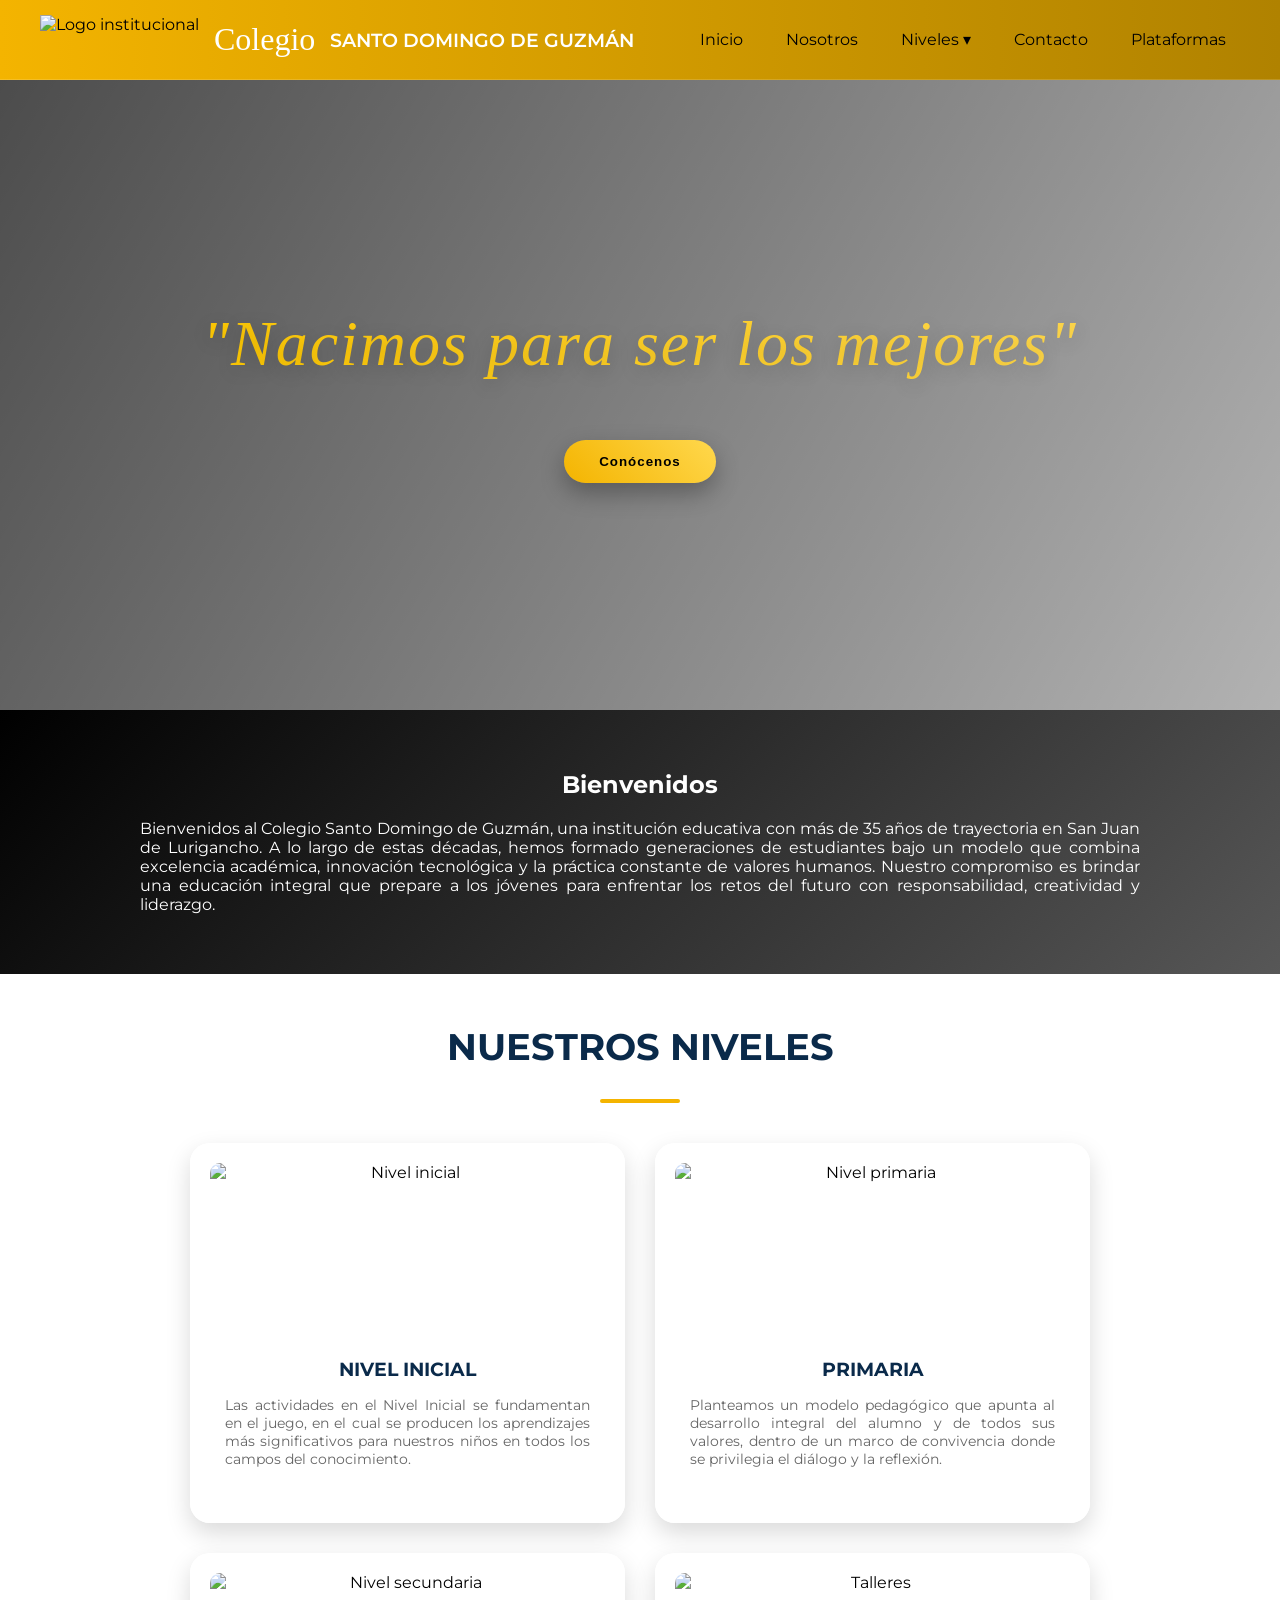
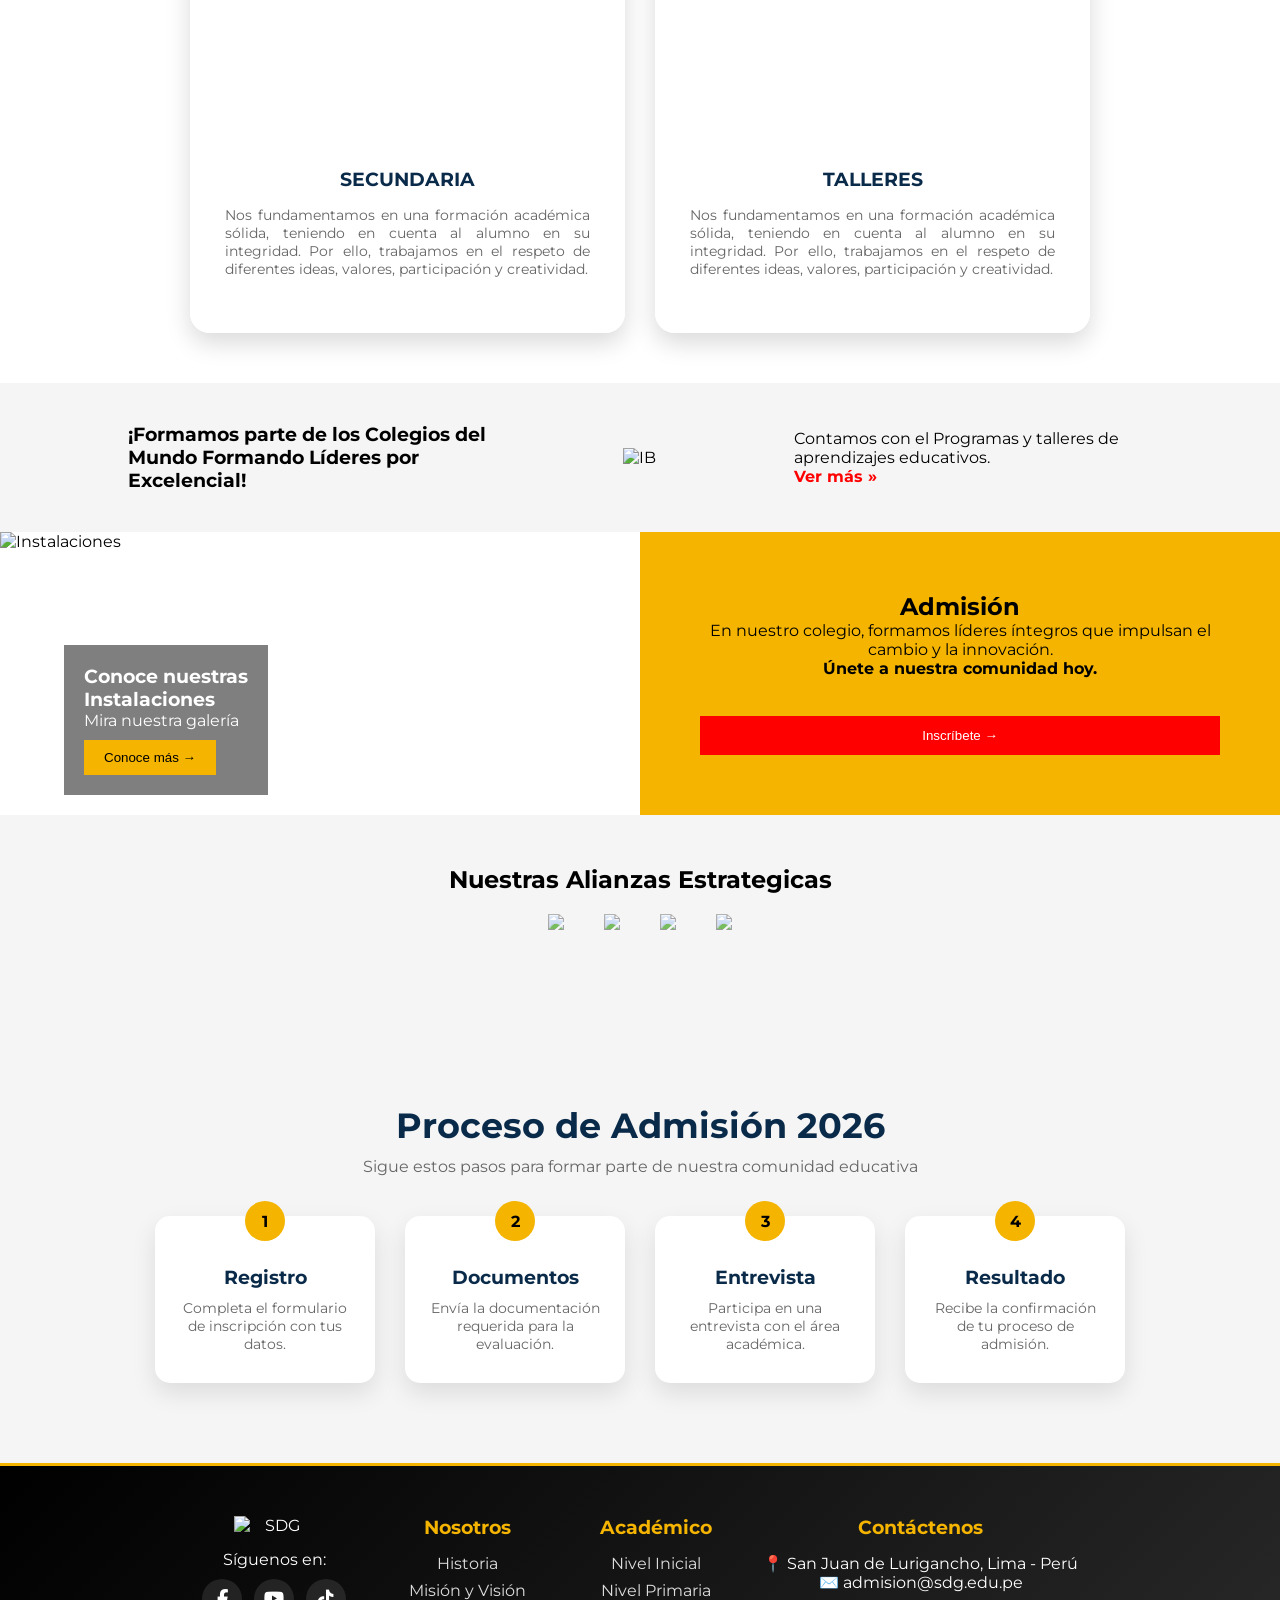
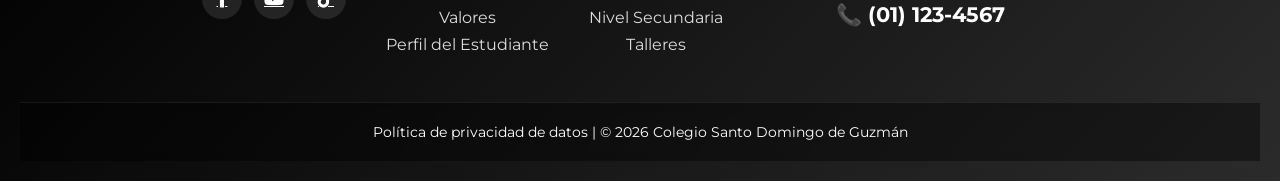
==== index.html @ 1eac4c0f "Add files via upload" ====
<!DOCTYPE html> 
<html lang="es">
<head>
    <meta charset="utf-8">
    <meta name="viewport" content="width=device-width, initial-scale=1.0">
    <title>Colegio Santo Domingo de Guzmán</title>

    <!-- FUENTES -->
    <link href="https://fonts.googleapis.com/css2?family=Montserrat:wght@400;600;700&display=swap" rel="stylesheet">
    <link rel="stylesheet" href="https://cdnjs.cloudflare.com/ajax/libs/font-awesome/6.5.0/css/all.min.css">
    <link rel="stylesheet" href="styles1.css">
</head>
<body>

<header class="header">

    <div class="left">
        <img src="logos/Insignia.png" alt="Logo institucional">
        <span class="school-name1">Colegio</span>
        <span class="school-name2">SANTO DOMINGO DE GUZMÁN</span>
    </div>

    <nav class="right" id="menu">
    <ul class="menu-list">
        <li><a href="index.html">Inicio</a></li>
        <li><a href="NOSOTROS.html">Nosotros</a></li>

        <li class="has-submenu">
            <a href="#">Niveles ▾</a>
            <ul class="submenu">
                <li><a href="INICIAL.html">Nivel Inicial</a></li>
                <li><a href="PRIMARIA.html">Nivel Primaria</a></li>
                <li><a href="PLATAFORMAS.html">Nivel Secundaria</a></li>
            </ul>
        </li>

        <li><a href="CONTACTO.html">Contacto</a></li>
        <li><a href="#">Plataformas</a></li>
    </ul>
</nav>

	<!-- BOTÓN HAMBURGUESA -->
    <div class="menu-toggle" id="menu-toggle">
        <i class="fas fa-bars"></i>
    </div>
</header>

<section class="hero">
    <h1><em style="font-weight: normal">"Nacimos para ser los mejores"</em></h1>
<p>&nbsp;</p>
    <button onclick="window.location.href='NOSOTROS.html'">Conócenos</button>
</section>

<section class="about fade-in">
  <h2>Bienvenidos</h2>
    <p>
        Bienvenidos al Colegio Santo Domingo de Guzmán, una institución educativa con más de 35 años de trayectoria en San Juan de Lurigancho. A lo largo de estas décadas, hemos formado generaciones de estudiantes bajo un modelo que combina excelencia académica, innovación tecnológica y la práctica constante de valores humanos. Nuestro compromiso es brindar una educación integral que prepare a los jóvenes para enfrentar los retos del futuro con responsabilidad, creatividad y liderazgo.
    </p>
</section>

<section class="cards">

    <h2 class="cards-title fade-up">NUESTROS NIVELES</h2>
    <div class="linea anim-line"></div>

    <div class="cards-container">

        <a href="INICIAL.html" class="card-link">
        <div class="card fade-up">
            <img src="imagenes/2.jpg" alt="Nivel inicial">
            <h3>NIVEL INICIAL</h3>
            <p>
                Las actividades en el Nivel Inicial se fundamentan en el juego, en el cual se producen los aprendizajes más significativos para nuestros niños en todos los campos del conocimiento.
            </p>
        </div>
		</a>

        <a href="PRIMARIA.html" class="card-link">
        <div class="card fade-up">
            <img src="imagenes/6.jpg" alt="Nivel primaria">
            <h3>PRIMARIA</h3>
            <p>
                Planteamos un modelo pedagógico que apunta al desarrollo integral del alumno y de todos sus valores, dentro de un marco de convivencia donde se privilegia el diálogo y la reflexión.
            </p>
        </div>
		</a>

        <a href="SECUNDARIA.html" class="card-link">
        <div class="card fade-up">
            <img src="imagenes/7.jpg" alt="Nivel secundaria">
            <h3>SECUNDARIA</h3>
            <p>
                Nos fundamentamos en una formación académica sólida, teniendo en cuenta al alumno en su integridad. Por ello, trabajamos en el respeto de diferentes ideas, valores, participación y creatividad.
            </p>
        </div>
	    </a>
		
		<a href="talleres.html" class="card-link">
        <div class="card fade-up">
            <img src="imagenes/9.jpg" alt="Talleres">
            <h3>TALLERES</h3>
            <p>
                Nos fundamentamos en una formación académica sólida, teniendo en cuenta al alumno en su integridad. Por ello, trabajamos en el respeto de diferentes ideas, valores, participación y creatividad.
            </p>
        </div>
		</a>

    </div>

</section>

<section class="info-top">

    <div class="info-left">
        <h3>¡Formamos parte de los Colegios del Mundo Formando Líderes por Excelencial!</h3>
    </div>

    <div class="info-center">
        <img src="logos/DORADA.png" alt="IB">
    </div>

    <div class="info-right">
        <p>
        Contamos con el Programas y talleres de aprendizajes educativos.</p>
        <a href="#">Ver más »</a>
    </div>

</section>
	
	
<section class="split-section">

    <div class="split-image">
        <img src="imagenes/13.png" alt="Instalaciones">
        <div class="overlay">
          <h3>Conoce nuestras<br><span>Instalaciones</span></h3>
            <p>Mira nuestra galería</p>
            <button>Conoce más →</button>
        </div>
    </div>

    <div class="split-content">
        <h2 style="text-align: center">Admisión</h2>
        <p style="text-align: center">
            En nuestro colegio, formamos líderes íntegros que impulsan el cambio y la innovación.
      </p>
        <strong style="text-align: center">Únete a nuestra comunidad hoy.</strong>
        <br><br>
        <button class="btn-red" onclick="window.location.href='CONTACTO.html'">
           Inscríbete →
        </button>
    </div>

</section>
	
<section class="logos">

    <h2>Nuestras Alianzas Estrategicas</h2>

    <div class="logos-container">
        <img src="logos/anglia.png">
        <img src="logos/cubicol.png">
        <img src="logos/google.png">
        <img src="logos/microsoft.png">
    </div>

</section>	
	

<section class="admissions">

    <h2 class="section-title">Proceso de Admisión 2026</h2>
    <p class="section-subtitle">
        Sigue estos pasos para formar parte de nuestra comunidad educativa
    </p>

    <div class="steps">

        <div class="step">
            <span class="step-number">1</span>
            <h3>Registro</h3>
            <p>Completa el formulario de inscripción con tus datos.</p>
        </div>

        <div class="step">
            <span class="step-number">2</span>
            <h3>Documentos</h3>
            <p>Envía la documentación requerida para la evaluación.</p>
        </div>

        <div class="step">
            <span class="step-number">3</span>
            <h3>Entrevista</h3>
            <p>Participa en una entrevista con el área académica.</p>
        </div>

        <div class="step">
            <span class="step-number">4</span>
            <h3>Resultado</h3>
            <p>Recibe la confirmación de tu proceso de admisión.</p>
        </div>

    </div>

</section>

<footer class="footer">

    <div class="footer-container">

        <!-- LOGO + REDES -->
        <div class="footer-col">
            <img src="logos/blanco.png" class="footer-logo" alt="SDG">

            <p>Síguenos en:</p>
            <div class="social">
            <a href="#"><i class="fab fa-facebook-f"></i></a>
            <a href="#"><i class="fab fa-youtube"></i></a>
            <a href="#"><i class="fab fa-tiktok"></i></a>
            </div>
        </div>

        <!-- NOSOTROS -->
        <div class="footer-col">
            <h3>Nosotros</h3>
            <ul>
                <li><a href="NOSOTROS.html">Historia</a></li>
                <li><a href="NOSOTROS.html">Misión y Visión</a></li>
                <li><a href="NOSOTROS.html">Valores</a></li>
                <li><a href="PRIMARIA.html">Perfil del Estudiante</a></li>
            </ul>
        </div>

        <!-- ACADÉMICO -->
        <div class="footer-col">
            <h3>Académico</h3>
            <ul>
                <li><a href="INICIAL.html">Nivel Inicial</a></li>
                <li><a href="PRIMARIA.html">Nivel Primaria</a></li>
                <li><a href="SECUNDARIA.html">Nivel Secundaria</a></li>
                <li><a href="#">Talleres</a></li>
            </ul>
        </div>

        <!-- CONTACTO -->
        <div class="footer-col">
            <h3>Contáctenos</h3>
            <p>📍 San Juan de Lurigancho, Lima - Perú</p>
            <p>✉️ admision@sdg.edu.pe</p>
            <p class="phone">📞 (01) 123-4567</p>
        </div>

    </div>

    <div class="footer-bottom">
        <p style="color: #FFFFFF">Política de privacidad de datos | © 2026 Colegio Santo Domingo de Guzmán</p>
    </div>

</footer>



</body>
	
	<script>
window.addEventListener("scroll", function() {
    const header = document.querySelector(".header");

    if (window.scrollY > 50) {
        header.classList.add("scrolled");
    } else {
        header.classList.remove("scrolled");
    }
});
</script>

<script>
const elements = document.querySelectorAll('.card, .about, .features, .cards');

window.addEventListener('scroll', () => {
    elements.forEach(el => {
        const top = el.getBoundingClientRect().top;

        if (top < window.innerHeight - 50) {
            el.classList.add('visible');
        }
    });
});
</script>
	
	
	
	<script>
const elementos = document.querySelectorAll('.fade-up, .anim-line');

function mostrarAnimacion() {
    elementos.forEach(el => {
        const top = el.getBoundingClientRect().top;

        if (top < window.innerHeight - 50) {
            el.classList.add('visible');
        }
    });
}

window.addEventListener('scroll', mostrarAnimacion);
window.addEventListener('load', mostrarAnimacion);
</script>	

<script>
document.querySelectorAll("a").forEach(link => {
    link.removeAttribute("target");
});
</script>	
	
	
	
<script>
document.addEventListener("DOMContentLoaded", function() {

    const toggle = document.getElementById("menu-toggle");
    const menu = document.getElementById("menu");
    const links = document.querySelectorAll("#menu a");

    toggle.addEventListener("click", () => {
        menu.classList.toggle("active");
    });

    links.forEach(link => {
        link.addEventListener("click", () => {
            menu.classList.remove("active");
        });
    });

    document.addEventListener("click", (e) => {
        if (!menu.contains(e.target) && !toggle.contains(e.target)) {
            menu.classList.remove("active");
        }
    });

});
</script>
	
<script>
document.querySelectorAll(".has-submenu > a").forEach(link => {
    link.addEventListener("click", function(e) {
        if (window.innerWidth < 768) {
            e.preventDefault();
            const submenu = this.nextElementSibling;
            submenu.classList.toggle("active");
        }
    });
});
</script>	
	
	
	
</html>
---- styles1.css ----
@charset "utf-8";
/* FUENTE PERSONALIZADA */
@font-face {
    font-family: "BlondeScript";
    src: url("fonts/blondescript-regular.otf") format("truetype");
}

/* RESET */
* {
    margin: 0;
    padding: 0;
    box-sizing: border-box;
}

html {
    scroll-behavior: smooth;
    font-family: 'Montserrat', Arial, sans-serif;
}

/* HEADER PREMIUM */
/* HEADER EFECTO VIDRIO */
.header {
    display: flex;
    justify-content: space-between;
    align-items: center;

    padding: 0 40px;
    height: 80px;

    position: fixed;
    width: 100%;
    top: 0;
    z-index: 1000;

    background: linear-gradient(90deg, #f4b400, #B08200);
    backdrop-filter: blur(10px);
    -webkit-backdrop-filter: blur(10px);

    border-bottom: 1px solid rgba(255,255,255,0.15);
    transition: all 0.4s ease;
}

/* TEXTO BLANCO POR DEFECTO */
.right a,
.school-name1,
.school-name2 {
    color: #fff;
}

/* HEADER AL HACER SCROLL */
.header.scrolled {
    background: rgba(255,255,255,0.85);
    backdrop-filter: blur(12px);

    box-shadow: 0 4px 30px rgba(0,0,0,0.1);
    border-bottom: 1px solid rgba(0,0,0,0.05);
}

/* TEXTO NEGRO AL HACER SCROLL */
.header.scrolled .right a,
.header.scrolled .school-name1,
.header.scrolled .school-name2 {
    color: #000;
}

/* BOTÓN HAMBURGUESA */
.menu-toggle {
    display: none;
    font-size: 1.8em;
    color: white;
    cursor: pointer;
}

/* MODO MOBILE */
@media (max-width: 768px) {

    .menu-toggle {
        display: block;
        position: absolute;
        right: 20px;
        top: 20px;
        font-size: 1.8em;
        color: white;
        z-index: 2000;
    }

    .right {
        position: absolute; /* 🔥 CLAVE */
        top: 70px;
        right: 10px;

        background: linear-gradient(90deg, #f4b400, #B08200);

        border-radius: 12px;
        padding: 10px 0;

        display: none; /* 🔥 oculto */
        flex-direction: column;

        width: auto;      /* 🔥 CLAVE */
        height: auto;     /* 🔥 CLAVE */

        min-width: 180px; /* tamaño mínimo elegante */

        box-shadow: 0 10px 25px rgba(0,0,0,0.2);
    }

    .right a {
        display: block;
        padding: 12px 20px;
        color: white;
        text-align: left;
        white-space: nowrap; /* 🔥 evita que se rompa */
    }

    .right a:hover {
        background: rgba(255,255,255,0.15);
    }

    .right.active {
        display: flex;
    }
}



/* OVERLAY DEL HERO (MENOS OSCURO PARA QUE SE NOTE EL VIDRIO) */
.hero::before {
    content: "";
    position: absolute;
    inset: 0;
    background: linear-gradient(120deg, rgba(0,0,0,0.7), rgba(0,0,0,0.3));
}

/* CONTENEDORES */
.left, .right {
    display: flex;
    align-items: center;
    gap: 15px;
}

/* LOGO */
.left img {
    height: 50px;
}

/* TEXTO */
.school-name1 {
    font-family: "Brush Script MT", cursive;
    font-size: 2em;
    color: #fff;
}

.school-name2 {
    font-size: 1.2em;
    font-weight: 600;
    color: #fff;
}

/* MENÃš */
.right a {
    color: #fff;
    text-decoration: none;
    padding: 8px 14px;
    position: relative;
    overflow: hidden;
}

/* EFECTO PREMIUM */
.right a::before {
    content: "";
    position: absolute;
    inset: 0;
    background: rgba(255,255,255,0.1);
    transform: scaleX(0);
    transform-origin: left;
    transition: 0.3s;
    z-index: -1;
}

.right a:hover::before {
    transform: scaleX(1);
}

.right a::after {
    content: "";
    position: absolute;
    width: 0%;
    height: 2px;
    background: #f4b400;
    bottom: -5px;
    left: 0;
    transition: 0.3s;
}

.right a:hover::after {
    width: 100%;
}

.right a:hover {
    color: #FFFFFF;
}

.header.scrolled .right a {
    color: #000;
}

/* HERO PREMIUM */
.hero {
    min-height: 70vh;
    margin-top: 80px;

    background: url('imagenes/12.png') center/cover no-repeat;

    display: flex;
    flex-direction: column;
    justify-content: center;
    align-items: center;

    text-align: center;
    position: relative;
    padding: 20px;
    overflow: hidden;
}

/* TEXTO HERO */
.hero h1,
.hero p,
.hero button {
    position: relative;
    z-index: 1;
}

.hero h1 {
    font-size: 4em;
    font-family: "BlondeScript", cursive;

    background: linear-gradient(45deg, #FDC700, #FFD84D);
    -webkit-background-clip: text;
    -webkit-text-fill-color: transparent;

    text-shadow: 0 5px 20px rgba(0,0,0,0.2);
    letter-spacing: 2px;

    animation: fadeUp 1s ease;
}

.hero p {
    margin-top: 10px;
    font-size: 1.2em;
    color: #fff;
    animation: fadeUp 1.5s ease;
}

/* BOTÃ“N PREMIUM */
.hero button {
    margin-top: 25px;
    padding: 14px 35px;

    border: none;
    border-radius: 50px;

    background: linear-gradient(45deg, #f4b400, #ffd84d);
    color: black;

    font-weight: bold;
    letter-spacing: 1px;

    cursor: pointer;

    box-shadow: 0 10px 25px rgba(0,0,0,0.3);
    transition: all 0.3s ease;
}

.hero button:hover {
    transform: translateY(-3px) scale(1.05);
    box-shadow: 0 15px 35px rgba(0,0,0,0.4);
}

/* ANIMACIÃ“N */
@keyframes fadeUp {
    from {
        opacity: 0;
        transform: translateY(30px);
    }
    to {
        opacity: 1;
        transform: translateY(0);
    }
}


.about {
    padding: 60px 20px;
    text-align: center;

    background: linear-gradient(135deg, #000000, #575757); /* 🔥 degradado */
    color: white; /* texto visible */
}

/* SECCIONES */
.about, .admissions, .features {
    padding: 60px 20px;
    text-align: center;
}

.about h2 {
    color: #ffffff;
    margin-bottom: 20px;
}

/* ABOUT */
.about p {
    max-width: 1000px;
    margin: auto;
	color: #FFFFFF;
    text-align: justify;
}

/* CARDS PREMIUM */
.cards {
    padding: 50px 20px;
    text-align: center;
}

.card {
    width: 100%;
	height: 380px;
    padding: 20px;
	display: flex;
    flex-direction: column;
	overflow: hidden;

    background: rgba(255,255,255,0.9);
    backdrop-filter: blur(10px);

    border-radius: 20px;

    box-shadow: 0 10px 25px rgba(0,0,0,0.15);
    transition: transform 0.3s ease, box-shadow 0.3s ease;
}

.card:hover {
    transform: translateY(-10px) scale(1.03);
    box-shadow: 0 20px 40px rgba(0,0,0,0.25);
}

.card img {
    width: 100%;
	height: 180px; /* 🔥 mismo alto en todas */
    object-fit: cover;
    border-radius: 10px 10px 0 0;
}

/* TITULO CENTRADO (REEMPLAZA <center>) */
/* TITULO PRINCIPAL */
.cards-title {
    width: 100%;
    text-align: center;
    display: block;
    font-size: 2.3em;
    color: #0a2a4a;
    margin-bottom: 30px;
}

/* LINEA DECORATIVA PRO */
.linea {
	display: block;
    width: 80px;
    height: 4px;
    background: #f4b400;
    margin: 10px auto 40px auto;
    border-radius: 10px;
}

/* CONTENEDOR DE CARDS */
.cards-container {
    display: grid;
    grid-template-columns: repeat(2, 1fr); /* ✔ correcto */
    gap: 30px;
    max-width: 900px;
    margin: auto;
}
	
/* TITULOS DE CADA NIVEL */
.card h3 {
    text-align: center;
    color: #0a2a4a;
	margin: 15px 15px 5px;
}

/* DESCRIPCIONES */
.card p {
    text-align: justify;
    color: #666;
	margin: 0 15px;
    font-size: 0.9em;
    flex-grow: 1; /* 🔥 iguala alturas */
    margin-top: 10px;
}

.card-link:hover .card {
    transform: translateY(-5px);
    transition: 0.3s;
}

.card-link {
    text-decoration: none; /* 🔥 quita subrayado */
    color: inherit;        /* 🔥 mantiene color original */
}

/* ANIMACIÃ“N BASE */
.fade-up {
    opacity: 0;
    transform: translateY(40px);
    transition: all 0.8s ease;
}

.fade-up.visible {
    opacity: 1;
    transform: translateY(0);
}

/* EFECTO LÃNEA */
.anim-line {
    width: 0;
    height: 4px;
    background: #f4b400;
    margin: 10px auto 40px auto;
    border-radius: 10px;
    transition: width 1s ease;
}

.anim-line.visible {
    width: 80px;
}


.info-top {
    display: flex;
    align-items: center;
    justify-content: space-between;
    padding: 40px 10%;
    background: #f5f5f5;
    flex-wrap: wrap;
}

.info-left, .info-right {
    width: 35%;
}

.info-center {
    width: 20%;
    text-align: center;
}

.info-center img {
    max-width: 100px;
}

.info-right a {
    color: red;
    text-decoration: none;
    font-weight: bold;
}

.split-section {
    display: flex;
    flex-wrap: wrap;
}

.split-image {
    width: 50%;
    position: relative;
}

.split-image img {
    width: 100%;
    height: 100%;
    object-fit: cover;
}

.overlay {
    position: absolute;
    top: 40%;
    left: 10%;
    background: rgba(0,0,0,0.5);
    color: white;
    padding: 20px;
}

.overlay button {
    background: #f4b400;
    border: none;
    padding: 10px 20px;
    margin-top: 10px;
    cursor: pointer;
}

.split-content {
    width: 50%;
    background: #f4b400;
    padding: 60px;
    display: flex;
    flex-direction: column;
    justify-content: center;
}

.btn-red {
    background: red;
    color: white;
    border: none;
    padding: 12px 25px;
    cursor: pointer;
}

.logos {
    text-align: center;
    padding: 50px 20px;
    background: #f5f5f5;
}

.logos-container {
    display: flex;
    justify-content: center;
    gap: 40px;
    margin-top: 20px;
    flex-wrap: wrap;
}

.logos-container img {
    height: 60px;
    opacity: 0.8;
    transition: 0.3s;
}

.logos-container img:hover {
    opacity: 1;
    transform: scale(1.1);
}

.admissions {
    padding: 80px 20px;
    text-align: center;
    background: #f5f5f5;
}

.section-title {
    font-size: 2.2em;
    color: #0a2a4a;
}

.section-subtitle {
    margin: 10px 0 40px;
    color: #666;
}

.admissions {
    padding: 80px 20px;
    text-align: center;
    background: #f5f5f5;
}

.section-title {
    font-size: 2.2em;
    color: #0a2a4a;
}

.section-subtitle {
    margin: 10px 0 40px;
    color: #666;
}

/* CONTENEDOR */
.steps {
    display: flex;
    justify-content: center;
    gap: 30px;
    flex-wrap: wrap;
}

/* TARJETAS */
.step {
    background: white;
    padding: 30px 20px;
    width: 220px;

    border-radius: 15px;
    position: relative;

    box-shadow: 0 10px 25px rgba(0,0,0,0.1);
    transition: 0.3s;
}

.steps::before {
    content: "";
    position: absolute;
    top: 20px;
    left: 10%;
    width: 80%;
    height: 2px;
    background: #ddd;
    z-index: 0;
}

.step:hover {
    transform: translateY(-10px);
    box-shadow: 0 20px 40px rgba(0,0,0,0.2);
}

/* NÚMERO */
.step-number {
    position: absolute;
    top: -15px;
    left: 50%;
    transform: translateX(-50%);

    background: #f4b400;
    color: black;

    width: 40px;
    height: 40px;
    border-radius: 50%;

    display: flex;
    align-items: center;
    justify-content: center;

    font-weight: bold;
}

/* TEXTO */
.step h3 {
    margin-top: 20px;
    color: #0a2a4a;
}

.step p {
    margin-top: 10px;
    font-size: 0.9em;
    color: #666;
}


/* CONTACTO */
.contact {
    background: linear-gradient(135deg, #0a2a4a, #123b63);
    color: white;
    padding: 60px 20px;
    text-align: center;
}

.contact input,
.contact textarea {
    width: 80%;
    padding: 12px;
    margin: 10px auto;
    display: block;
    border-radius: 8px;
    border: none;
}

.contact input:focus,
.contact textarea:focus {
    outline: none;
    box-shadow: 0 0 5px #f4b400;
}

.contact button {
    background: #f4b400;
    padding: 12px 25px;
    border-radius: 25px;
    border: none;
    cursor: pointer;
	transition: 0.3s;
}

.contact button:hover {
    background: #ffd84d;
}

.contact input,
.contact textarea {
    font-family: inherit;
}

/* FOOTER */
footer {
    background: #000;
    color: white;
    padding: 20px;
}

/* ANIMACIÃ“N SCROLL */
.fade-in {
    opacity: 0;
    transform: translateY(40px);
    transition: all 1s ease;
}

.fade-in.visible {
    opacity: 1;
    transform: translateY(0);
}

@media (max-width: 768px) {
    .footer-container {
    flex-direction: column;
    }

    .social {
        justify-content: center;
    }
}

@media (max-width: 768px) {

    .info-left, .info-right, .info-center {
        width: 100%;
        text-align: center;
        margin-bottom: 20px;
    }

    .split-section {
        flex-direction: column;
    }

    .split-image,
    .split-content {
        width: 100%;
    }
}


/* RESPONSIVE */
@media (max-width: 768px) {

    .header {
        flex-direction: column;
        justify-content: center;
        align-items: center;
        height: auto;
        padding: 10px 15px;
        text-align: center;
    }

    .left {
        flex-direction: column;
        gap: 5px;
        text-align: center;
    }

    .left img {
        height: 40px;
    }

    .school-name1 {
        font-size: 1.3em;
    }

    .school-name2 {
        font-size: 0.9em;
    }

    .right {
        margin-top: 8px;
        flex-wrap: wrap;
        justify-content: center;
        gap: 10px;
    }

    .right a {
        font-size: 0.9em;
        padding: 5px 8px;
    }

    .hero h1 {
        font-size: 2.2em;
        padding: 0 10px;
    }

    .cards {
        flex-direction: column;
        align-items: center;
    }
}


.footer {
    background: linear-gradient(135deg, #000000, #2b2b2b); /* 🔥 negro degradado */
	border-top: 3px solid #f4b400;
    color: white;
    padding-top: 50px;
}

/* CONTENEDOR */
.footer-container {
    display: flex;
    justify-content: center; /* 🔥 CAMBIO CLAVE */
    flex-wrap: wrap;
    padding: 0 10%;
    gap: 40px;
    text-align: center; /* 🔥 centra textos */
}

/* COLUMNAS */
.footer-col {
    display: flex;
    flex-direction: column;
    align-items: center; /* 🔥 centra todo */
}

/* LOGO */
.footer-logo {
    width: 80px;
    margin-bottom: 15px;
}

/* TITULOS */
.footer h3 {
    margin-bottom: 15px;
    color: #f4b400;
}

/* LISTAS */
.footer ul {
    list-style: none;
}

.footer ul li {
    margin-bottom: 8px;
}

.footer ul li a {
    text-decoration: none;
    color: #ddd;
    transition: 0.3s;
}

.footer ul li a:hover {
    color: #f4b400;
}

/* REDES */
.social {
    display: flex;
    justify-content: center; /* 🔥 centra los iconos */
    align-items: center;
    gap: 12px;
    margin-top: 10px;
}

.social a {
    width: 40px;
    height: 40px;
    display: flex;
    align-items: center;
    justify-content: center;

    background: rgba(255,255,255,0.1);
    border-radius: 50%;

    color: #fff; /* 🔥 blanco fijo */
    font-size: 18px;

    transition: 0.3s;
}

.social a:hover {
    background: #f4b400;
    color: #000; /* cambia a negro al pasar mouse */
}

.social a i {
    color: #fff;
}

.lista {
    list-style: none; /* viñetas */
    padding-left: 20px;
    text-align: left;
    color: #ccc;
    padding: 0;
}

.lista li {
    margin-bottom: 8px;
}

.lista li {
    position: relative;
    padding-left: 25px;
    margin-bottom: 10px;
    color: #ddd;
}

/* VIÑETA PERSONALIZADA */
.lista li::before {
    content: "●";
    position: absolute;
    left: 0;
    top: 0;
    color: #f4b400; /* dorado institucional */
    font-size: 14px;
}


/* TELÉFONO DESTACADO */
.phone {
    font-size: 1.3em;
    font-weight: bold;
    margin-top: 10px;
}

/* PARTE FINAL */
.footer-bottom {
    text-align: center;
    padding: 20px;
    margin-top: 40px;

    border-top: 1px solid rgba(255,255,255,0.08);
    background: rgba(0,0,0,0.4); /* 🔥 efecto vidrio oscuro */
    backdrop-filter: blur(5px);
    font-size: 0.9em;
}

@media (max-width: 768px) {

    .menu-toggle {
        display: block;
        position: absolute;
        right: 20px;
        top: 20px;
        font-size: 1.8em;
        color: white;
        z-index: 2000;
    }

    .right {
        position: absolute;
        top: 80px; /* debajo del header */
        right: 20px;

        background: linear-gradient(90deg, #f4b400, #B08200); /* 🔥 mismo estilo */

        border-radius: 10px;
        padding: 10px 0;

        display: none; /* 🔴 oculto por defecto */
        flex-direction: column;

        box-shadow: 0 10px 25px rgba(0,0,0,0.2);
    }

    .right a {
        display: block;
        padding: 10px 20px;
        color: white;
        text-align: left;
        width: 100%;
    }

    .right a:hover {
        background: rgba(255,255,255,0.1);
    }

    /* CUANDO SE ACTIVA */
    .right.active {
        display: flex;
    }
}

/* ===== MENU CON SUBMENU ===== */

.menu-list {
    list-style: none;
    display: flex;
    gap: 15px;
}

.menu-list li {
    position: relative;
}

/* HEREDAR ESTILO A LINKS */
.menu-list li a {
    color: inherit;
    text-decoration: none;
    padding: 8px 14px;
    display: block;
}

/* SUBMENU */
.submenu {
    position: absolute;
    top: 100%;
    left: 0;

    background: white;
    list-style: none;

    padding: 0;
    margin: 0;

    display: none;
    min-width: 200px;

    border-radius: 10px;
    overflow: hidden;

    box-shadow: 0 10px 25px rgba(0,0,0,0.15);
}

/* ITEMS SUBMENU */
.submenu li a {
    color: #333;
    padding: 12px 15px;
}

.submenu li a:hover {
    background: #f4b400;
    color: black;
}

/* MOSTRAR EN DESKTOP */
.has-submenu:hover .submenu {
    display: block;
}

@media (max-width: 768px) {

    .menu-list {
        flex-direction: column;
    }

    .submenu {
        position: static;
        background: rgba(255,255,255,0.1);
        box-shadow: none;
        display: none;
    }

    .submenu li a {
        color: white;
        padding-left: 30px;
    }

    .submenu.active {
        display: block;
    }
}
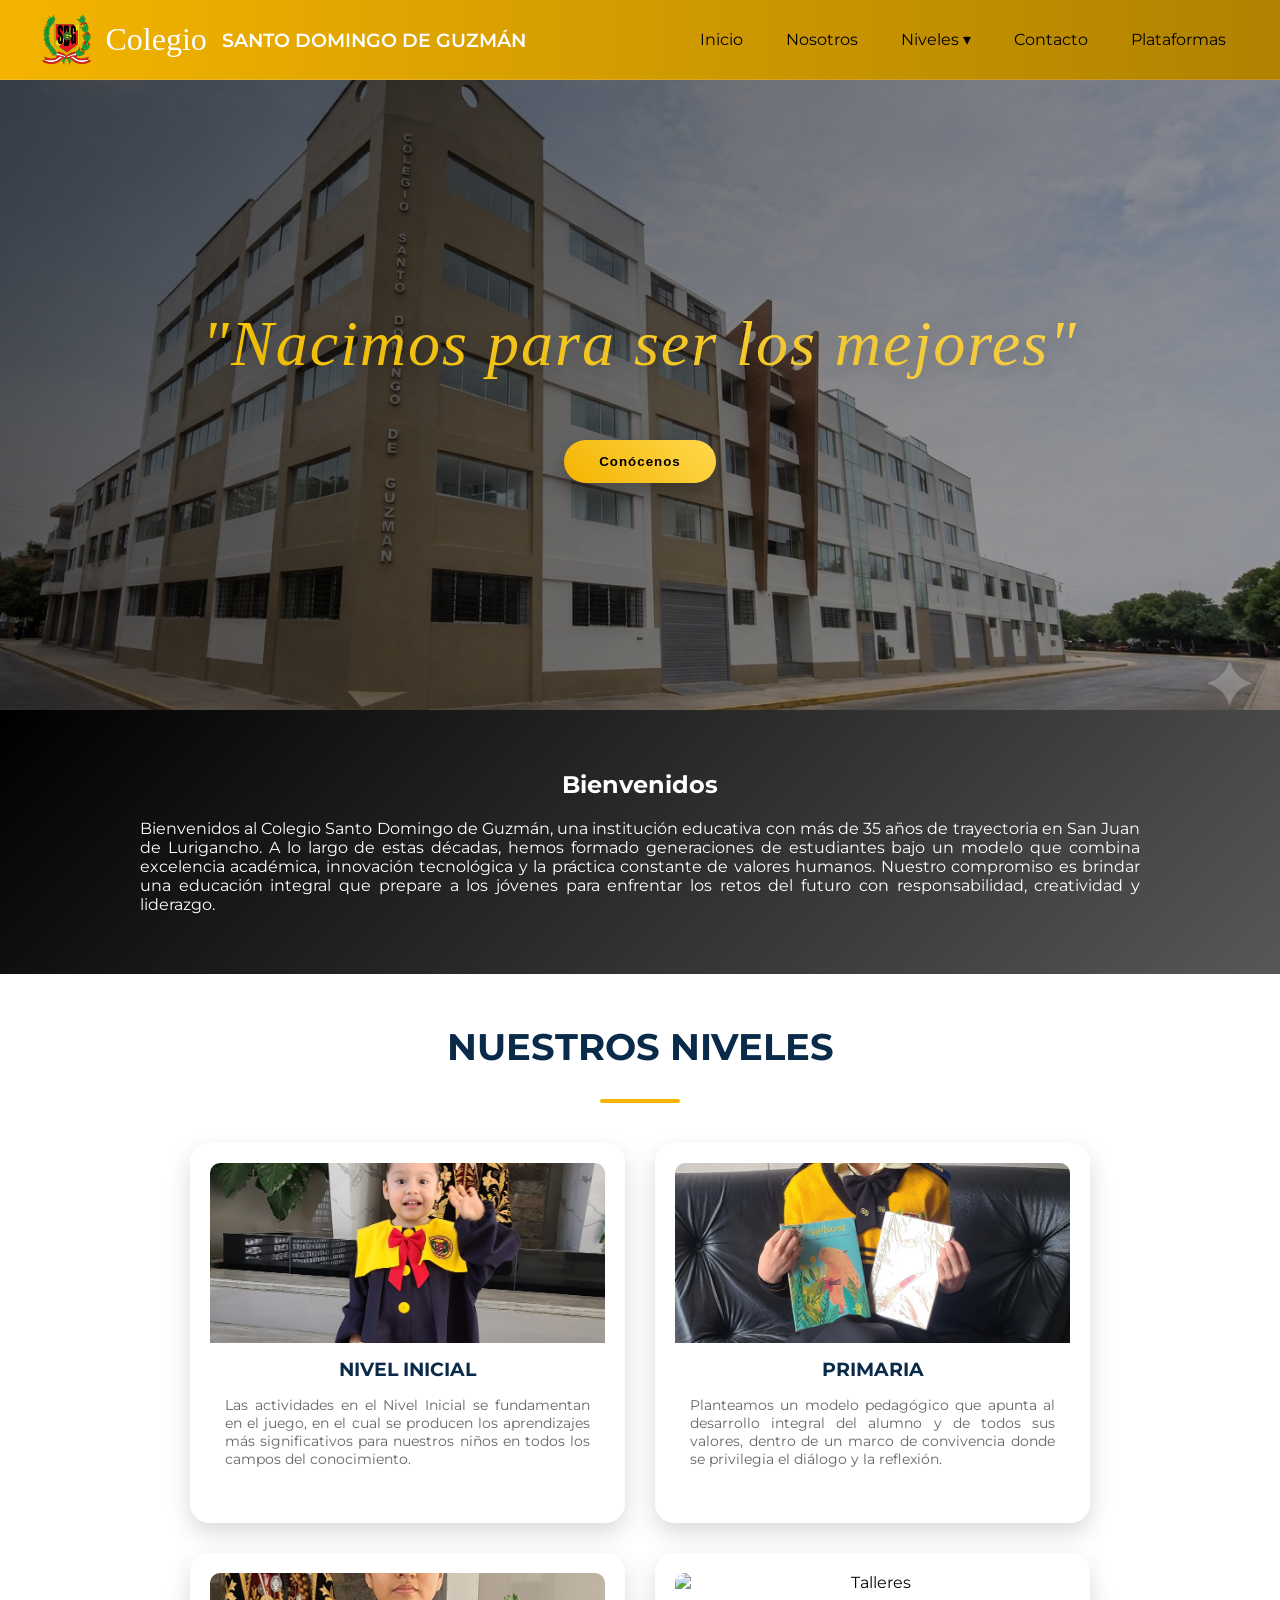
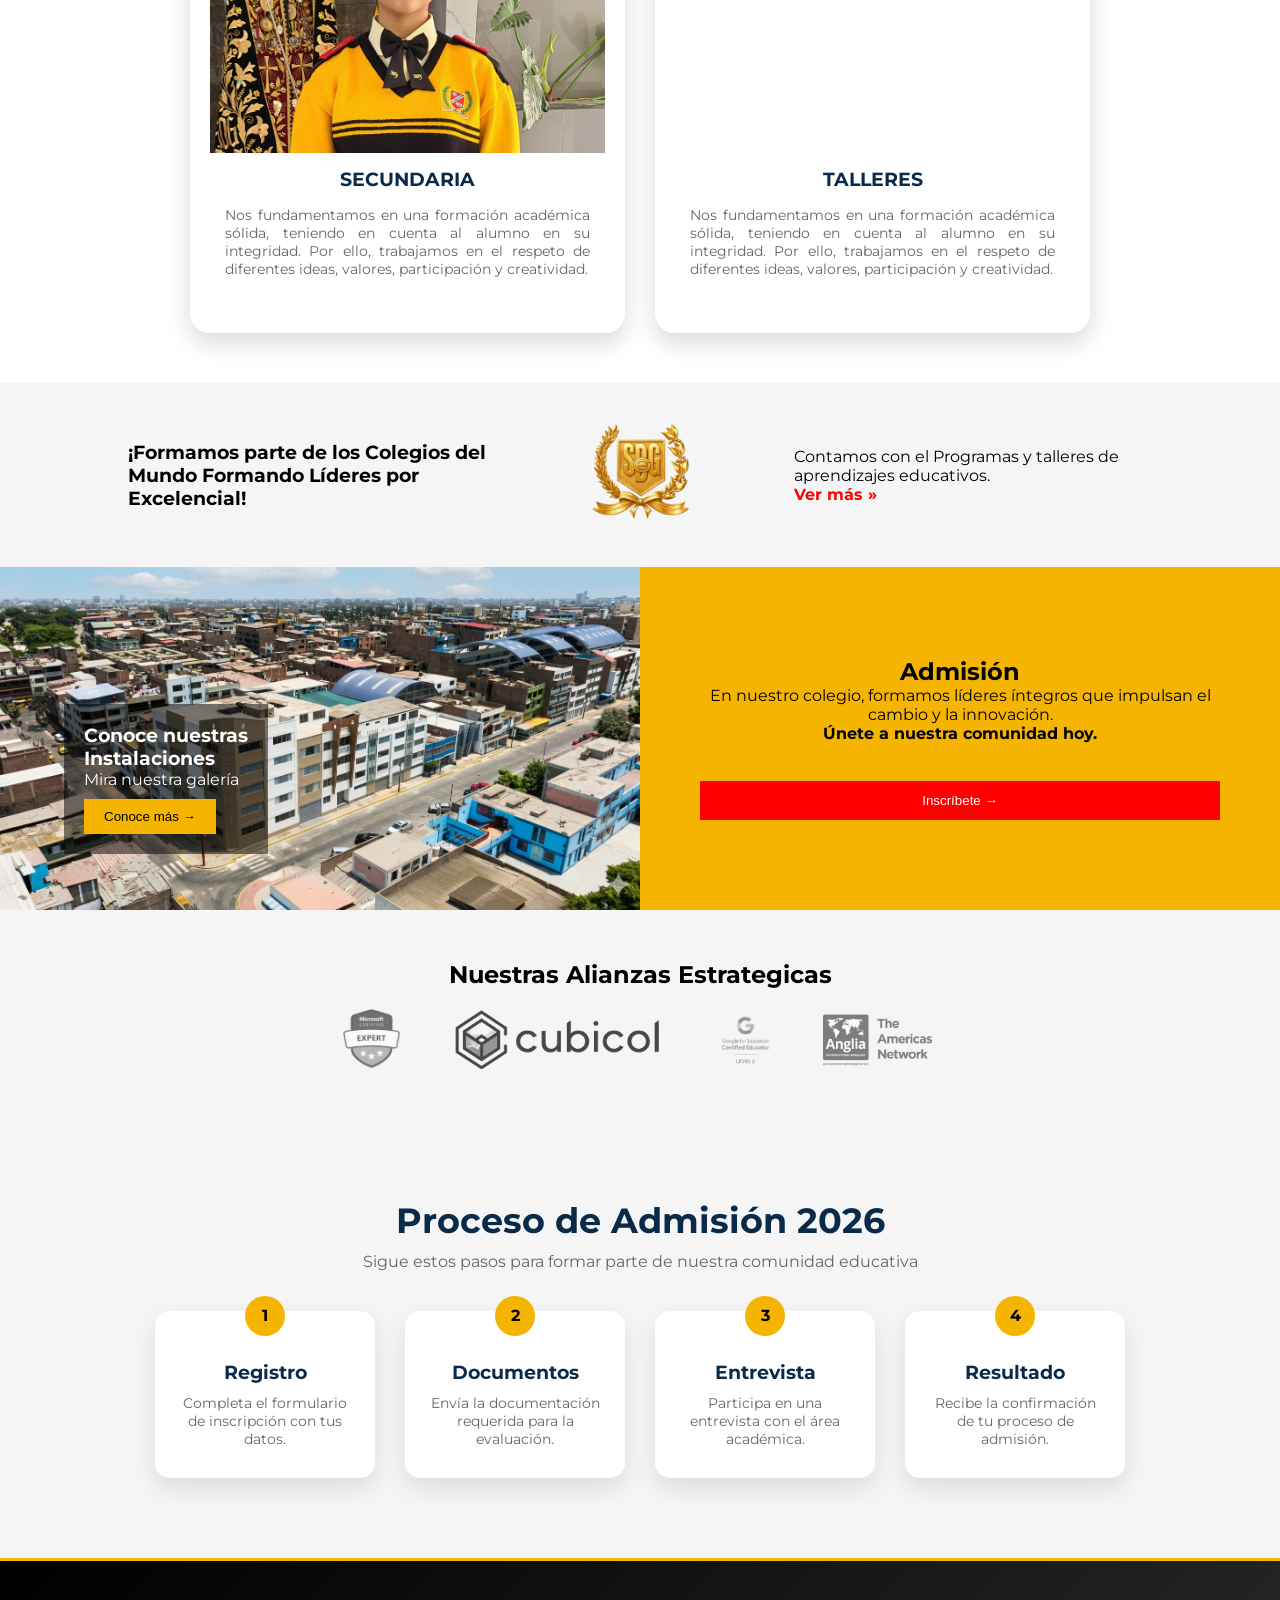
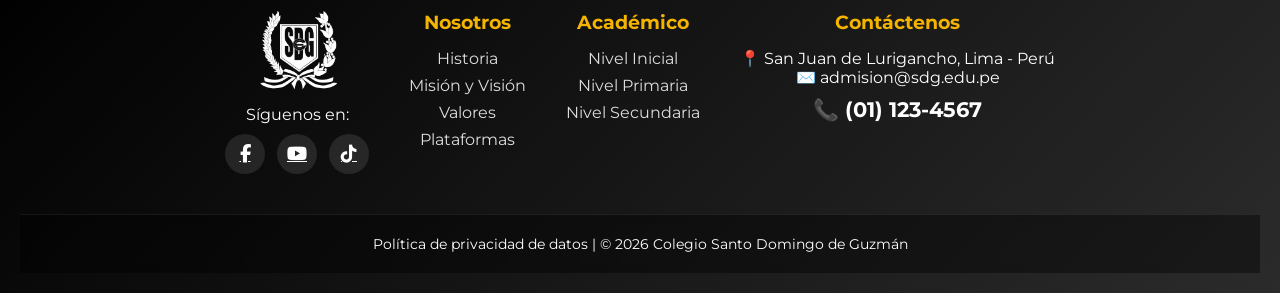
==== commit b63e952d: "Refactor index.html structure and content" ====
--- a/index.html
+++ b/index.html
@@ -35,7 +35,7 @@
         </li>
 
         <li><a href="CONTACTO.html">Contacto</a></li>
-        <li><a href="#">Plataformas</a></li>
+        <li><a href="PLATAFORMAS.html">Plataformas</a></li>
     </ul>
 </nav>
 
@@ -203,6 +203,10 @@
     </div>
 
 </section>
+	
+	
+	
+	
 
 <footer class="footer">
 
@@ -210,15 +214,21 @@
 
         <!-- LOGO + REDES -->
         <div class="footer-col">
-            <img src="logos/blanco.png" class="footer-logo" alt="SDG">
-
-            <p>Síguenos en:</p>
-            <div class="social">
-            <a href="#"><i class="fab fa-facebook-f"></i></a>
-            <a href="#"><i class="fab fa-youtube"></i></a>
-            <a href="#"><i class="fab fa-tiktok"></i></a>
-            </div>
-        </div>
+			<img src="logos/blanco.png" class="footer-logo" alt="SDG">
+			<p>Síguenos en:</p>
+			<div class="social">
+				<a href="#" onclick="window.open('https://www.facebook.com/colegiosdg?locale=es_LA', '_blank'); return false;">
+					<i class="fab fa-facebook-f"></i>
+				</a>
+				
+				<a href="#" onclick="window.open('https://www.youtube.com/@colegiosdglasflores', '_blank'); return false;">
+					<i class="fab fa-youtube"></i>
+				</a>
+				
+				<a href="#" onclick="window.open('https://www.tiktok.com/@sdglasflores_oficial?is_from_webapp=1&sender_device=pc', '_blank'); return false;">        <i class="fab fa-tiktok"></i>
+				</a>
+			</div>
+		</div>
 
         <!-- NOSOTROS -->
         <div class="footer-col">
@@ -227,7 +237,7 @@
                 <li><a href="NOSOTROS.html">Historia</a></li>
                 <li><a href="NOSOTROS.html">Misión y Visión</a></li>
                 <li><a href="NOSOTROS.html">Valores</a></li>
-                <li><a href="PRIMARIA.html">Perfil del Estudiante</a></li>
+                <li><a href="PLATAFORMAS.html">Plataformas</a></li>
             </ul>
         </div>
 
@@ -238,7 +248,7 @@
                 <li><a href="INICIAL.html">Nivel Inicial</a></li>
                 <li><a href="PRIMARIA.html">Nivel Primaria</a></li>
                 <li><a href="SECUNDARIA.html">Nivel Secundaria</a></li>
-                <li><a href="#">Talleres</a></li>
+                
             </ul>
         </div>
 
@@ -355,4 +365,4 @@
 	
 	
 	
-</html>+</html>
